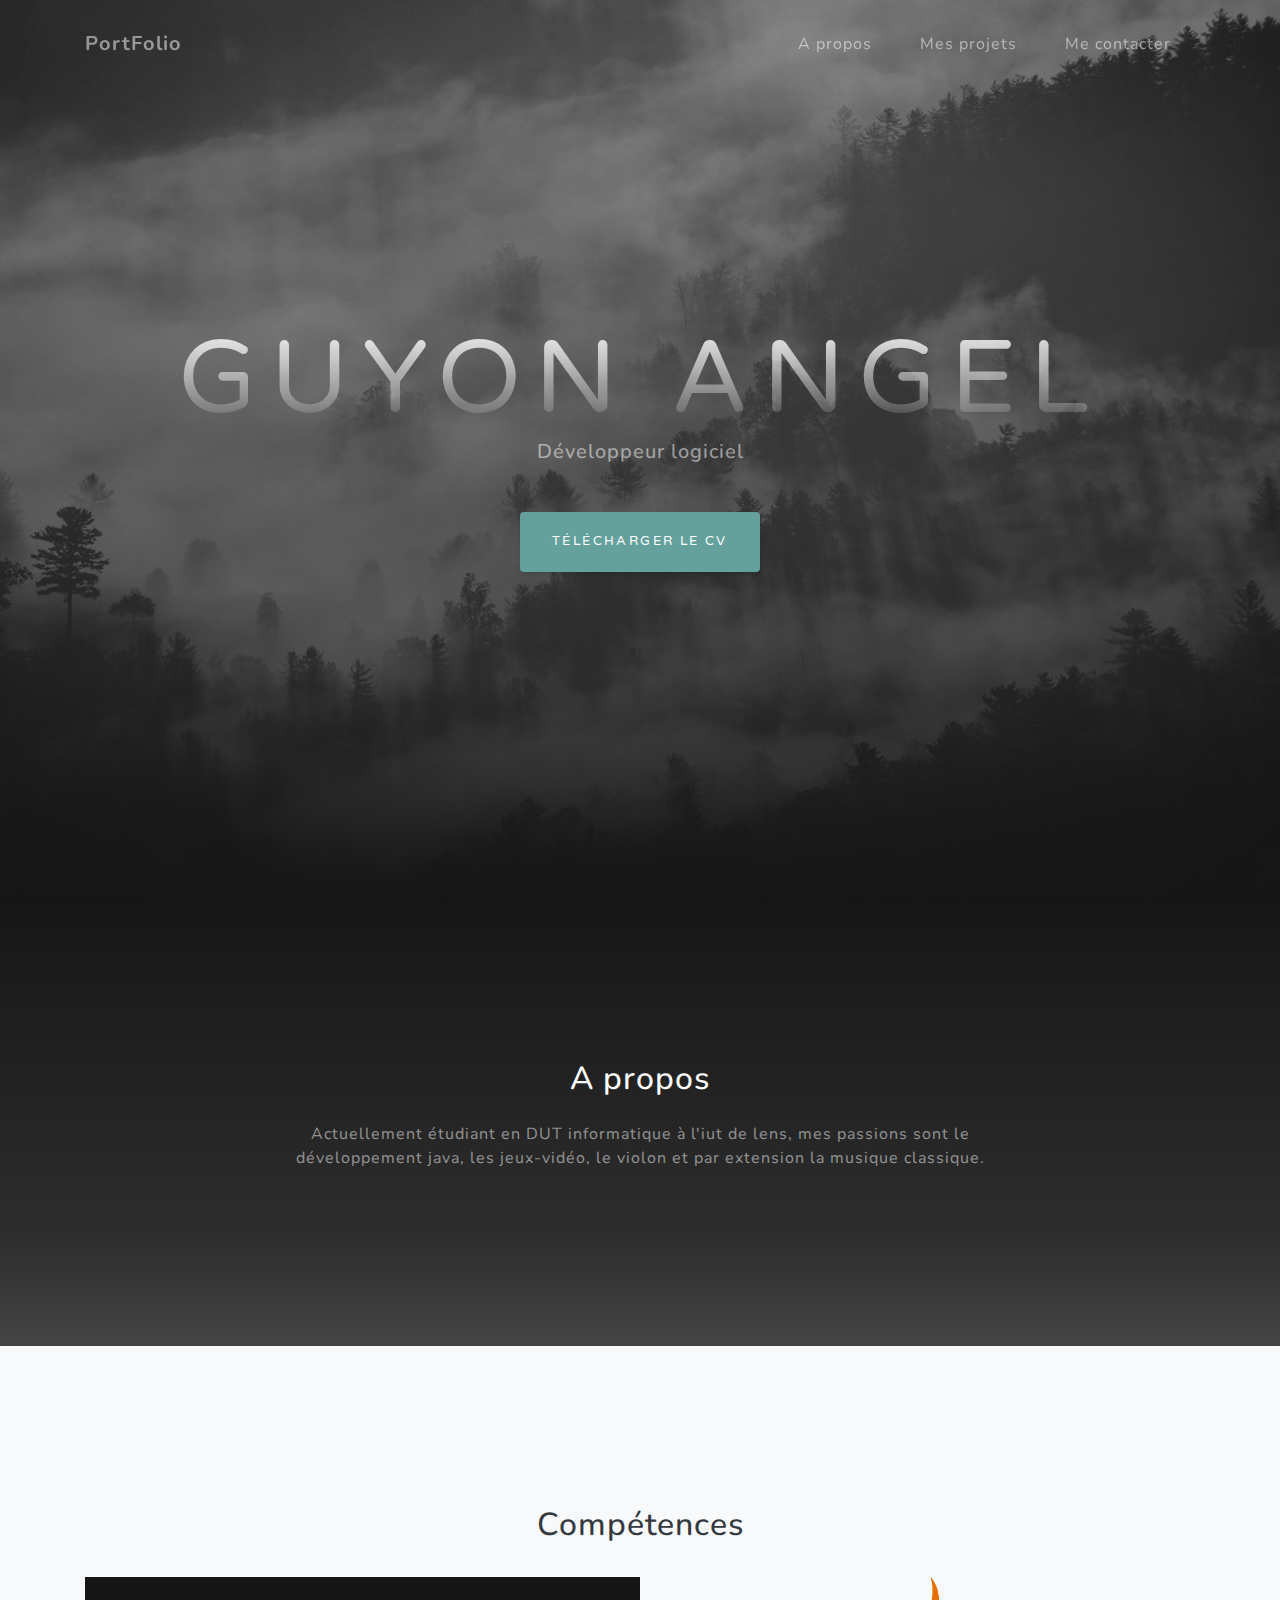
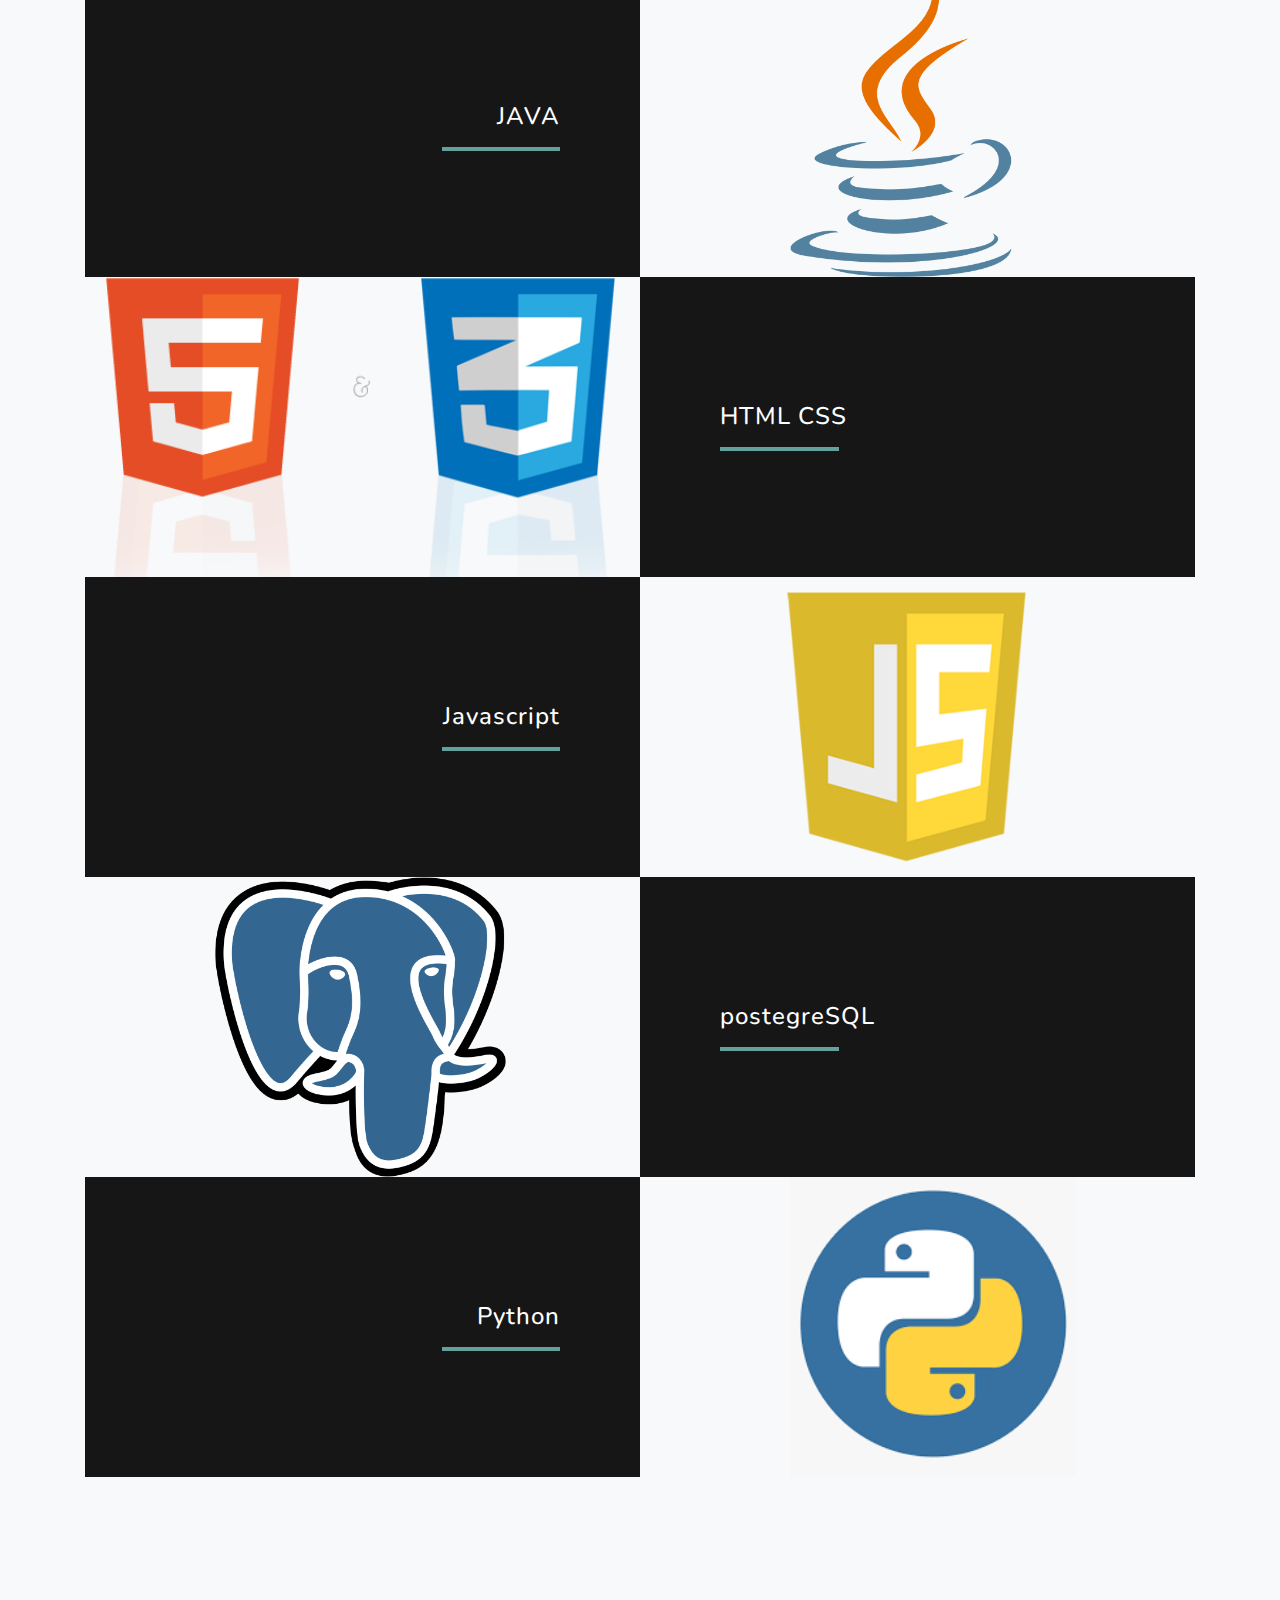
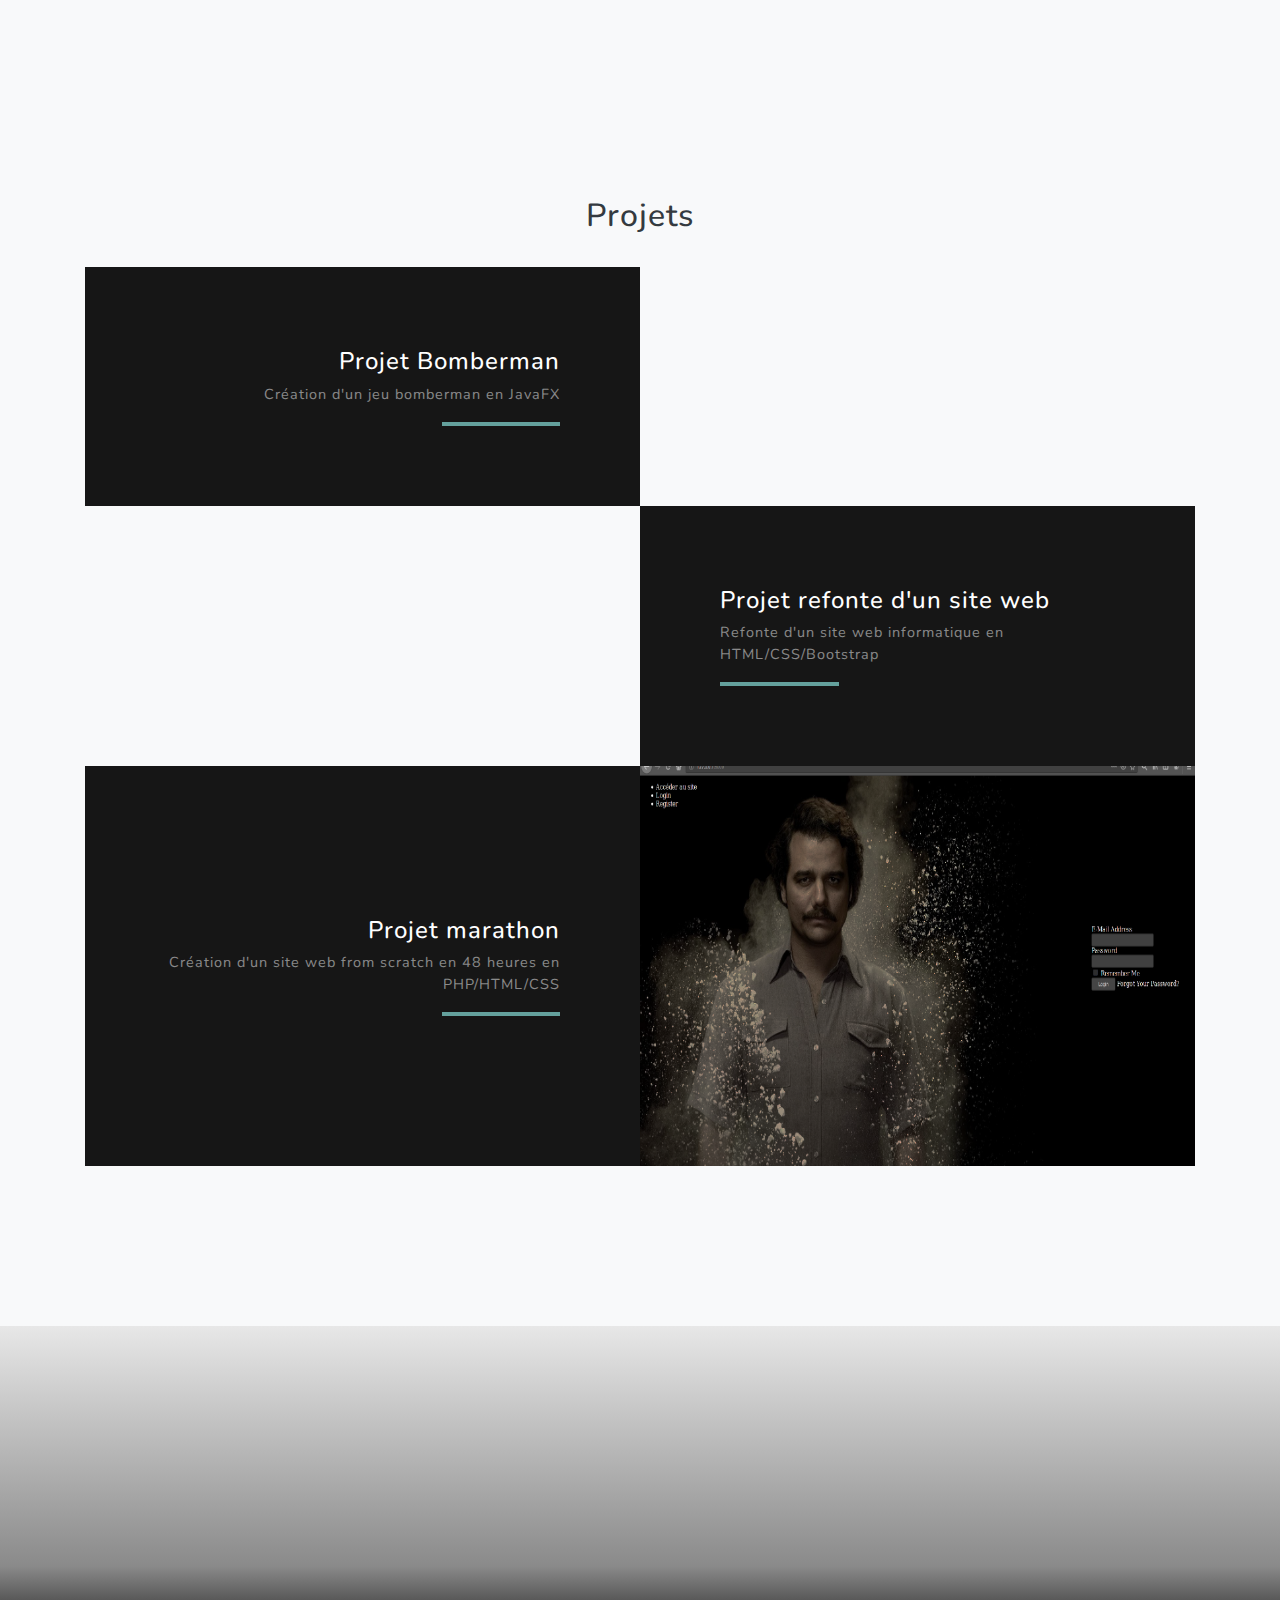
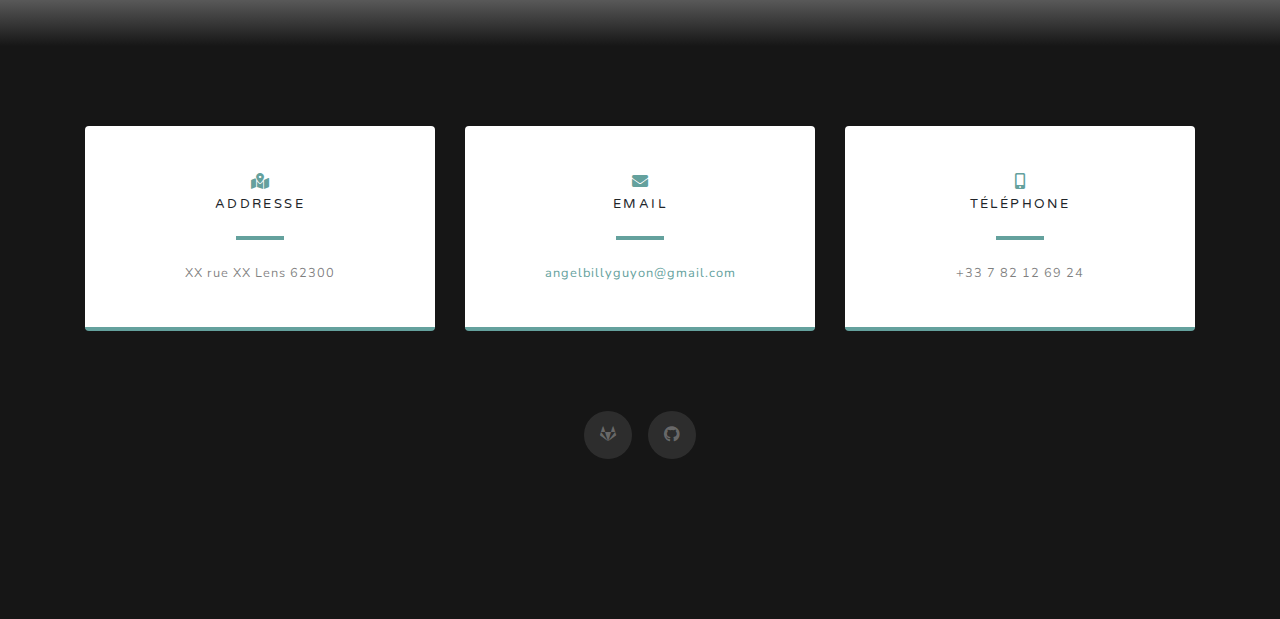
==== index.html @ 3e32714a "Add files via upload" ====
<!DOCTYPE html>
<html lang="en">

<head>

  <meta charset="utf-8">
  <meta name="viewport" content="width=device-width, initial-scale=1, shrink-to-fit=no">
  <meta name="description" content="">
  <meta name="author" content="">
  <link rel="stylesheet" href="https://cdnjs.cloudflare.com/ajax/libs/font-awesome/4.7.0/css/font-awesome.min.css">
  <title>PortFolio Guyon Angel</title>

  <!-- Bootstrap core CSS -->
  <link href="vendor/bootstrap/css/bootstrap.min.css" rel="stylesheet">

  <!-- Custom fonts for this template -->
  <link href="vendor/fontawesome-free/css/all.min.css" rel="stylesheet">
  <link href="https://fonts.googleapis.com/css?family=Varela+Round" rel="stylesheet">
  <link href="https://fonts.googleapis.com/css?family=Nunito:200,200i,300,300i,400,400i,600,600i,700,700i,800,800i,900,900i" rel="stylesheet">

  <!-- Custom styles for this template -->
  <link href="css/grayscale.min.css" rel="stylesheet">

</head>

<body id="page-top">

  <!-- Navigation -->
  <nav class="navbar navbar-expand-lg navbar-light fixed-top" id="mainNav">
    <div class="container">
      <a class="navbar-brand js-scroll-trigger" href="#page-top">PortFolio</a>
      <button class="navbar-toggler navbar-toggler-right" type="button" data-toggle="collapse" data-target="#navbarResponsive" aria-controls="navbarResponsive" aria-expanded="false" aria-label="Toggle navigation">
        Menu
        <i class="fas fa-bars"></i>
      </button>
      <div class="collapse navbar-collapse" id="navbarResponsive">
        <ul class="navbar-nav ml-auto">
          <li class="nav-item">
            <a class="nav-link js-scroll-trigger" href="#about">A propos</a>
          </li>
          <li class="nav-item">
            <a class="nav-link js-scroll-trigger" href="#projects">Mes projets</a>
          </li>
          <li class="nav-item">
            <a class="nav-link js-scroll-trigger" href="#signup">Me contacter</a>
          </li>
        </ul>
      </div>
    </div>
  </nav>

  <!-- Header -->
  <header class="masthead">
    <div class="container d-flex h-100 align-items-center">
      <div class="mx-auto text-center">
        <h1 class="mx-auto my-0 text-uppercase">Guyon Angel</h1>
        <h2 class="text-white-50 mx-auto mt-2 mb-5">Développeur logiciel</h2>
        <a href src="/img/Angel-Guyon-CV" download="Angel-Guyon-CV" class="btn btn-primary">Télécharger le CV</a>
      </div>
    </div>
  </header>

  <!-- About Section -->
  <section id="about" class="about-section text-center">
    <div class="container">
      <div class="row">
        <div class="col-lg-8 mx-auto">
          <h2 class="text-white mb-4">A propos</h2>
          <p class="text-white-50">Actuellement étudiant en DUT informatique à l'iut de lens, mes passions sont le développement java, les jeux-vidéo, le violon et par extension la musique classique.
        </div>
      </div>
    </div>
    <br>
    <br>
    <br>
    <br>
  </section>

 <!-- Projects Section -->
 <section id="projects" class="projects-section bg-light">
  <div class="container">

    <!-- Featured Project Row -->
    <center><h2 class="text-dark">Compétences</center></h2>
    <br>
    <div class="row justify-content-center no-gutters">
      <div class="col-lg-6">
        <img class="img-fluid" src="img/java.png" alt="" style="height:300px; margin-left : 150px;">
      </div>
      <div class="col-lg-6 order-lg-first">
        <div class="bg-black text-center h-100 project">
          <div class="d-flex h-100">
            <div class="project-text w-100 my-auto text-center text-lg-right">
              <h4 class="text-white">JAVA</h4>
              <hr class="d-none d-lg-block mb-0 mr-0">
            </div>
          </div>
        </div>
      </div>
    </div>
    
    <div class="row justify-content-center no-gutters mb-5 mb-lg-0">
      <div class="col-lg-6">
        <img class="img-fluid" src="img/html.png" alt="" style="height: 300px;margin-left:20px;">
      </div>
      <div class="col-lg-6">
        <div class="bg-black text-center h-100 project">
          <div class="d-flex h-100">
            <div class="project-text w-100 my-auto text-center text-lg-left">
              <h4 class="text-white">HTML CSS</h4>
              <hr class="d-none d-lg-block mb-0 ml-0">
            </div>
          </div>
        </div>
      </div>
    </div>


    <div class="row justify-content-center no-gutters">
      <div class="col-lg-6">
        <img class="img-fluid" src="img/javascript.png" alt="" style="height:300px;">
      </div>
      <div class="col-lg-6 order-lg-first">
        <div class="bg-black text-center h-100 project">
          <div class="d-flex h-100">
            <div class="project-text w-100 my-auto text-center text-lg-right">
              <h4 class="text-white">Javascript</h4>
              <hr class="d-none d-lg-block mb-0 mr-0">
            </div>
          </div>
        </div>
      </div>
    </div>


    <div class="row justify-content-center no-gutters mb-5 mb-lg-0">
      <div class="col-lg-6">
        <img class="img-fluid" src="img/postgreSQL.png" alt="" style="height: 300px;margin-left:130px;">
      </div>
      <div class="col-lg-6">
        <div class="bg-black text-center h-100 project">
          <div class="d-flex h-100">
            <div class="project-text w-100 my-auto text-center text-lg-left">
              <h4 class="text-white">postegreSQL</h4>
              <hr class="d-none d-lg-block mb-0 ml-0">
            </div>
          </div>
        </div>
      </div>
    </div>

    <div class="row justify-content-center no-gutters">
      <div class="col-lg-6">
        <img class="img-fluid" src="img/python.png" alt="" style="height:300px; margin-left:150px;">
      </div>
      <div class="col-lg-6 order-lg-first">
        <div class="bg-black text-center h-100 project">
          <div class="d-flex h-100">
            <div class="project-text w-100 my-auto text-center text-lg-right">
              <h4 class="text-white">Python</h4>
              <hr class="d-none d-lg-block mb-0 mr-0">
            </div>
          </div>
        </div>
      </div>
    </div>


    </div>
    </section>
    
  <!-- Projects Section -->
  <section id="projects" class="projects-section bg-light">
    <div class="container">
      <center><h2 class="text-dark">Projets</center></h2>
      <br>

      <!-- Featured Project Row -->
      <div class="row justify-content-center no-gutters">
        <div class="col-lg-6">
          <img class="img-fluid" src="img/bomberman.png" alt="" > 
        </div>
        <div class="col-lg-6 order-lg-first">
          <div class="bg-black text-center h-100 project">
            <div class="d-flex h-100">
              <div class="project-text w-100 my-auto text-center text-lg-right">
                <h4 class="text-white">Projet Bomberman</h4>
                <p class="mb-0 text-white-50">Création d'un jeu bomberman en JavaFX</p>
                <hr class="d-none d-lg-block mb-0 mr-0">
              </div>
            </div>
          </div>
        </div>
      </div>

      <!-- Project One Row -->
      <div class="row justify-content-center no-gutters mb-5 mb-lg-0">
        <div class="col-lg-6">
          <img class="img-fluid" src="img/CDIN.png" alt="" style="height:400px;">
        </div>
        <div class="col-lg-6">
          <div class="bg-black text-center h-100 project">
            <div class="d-flex h-100">
              <div class="project-text w-100 my-auto text-center text-lg-left">
                <h4 class="text-white">Projet refonte d'un site web</h4>
                <p class="mb-0 text-white-50">Refonte d'un site web informatique en HTML/CSS/Bootstrap</p>
                <hr class="d-none d-lg-block mb-0 ml-0">
              </div>
            </div>
          </div>
        </div>
      </div>

      <!-- Project Two Row -->
      <div class="row justify-content-center no-gutters">
        <div class="col-lg-6">
          <img class="img-fluid" src="img/marathon.png" alt="" style="height:400px;">
        </div>
        <div class="col-lg-6 order-lg-first">
          <div class="bg-black text-center h-100 project">
            <div class="d-flex h-100">
              <div class="project-text w-100 my-auto text-center text-lg-right">
                <h4 class="text-white">Projet marathon</h4>
                <p class="mb-0 text-white-50">Création d'un site web from scratch en 48 heures en PHP/HTML/CSS</p>
                <hr class="d-none d-lg-block mb-0 mr-0">
              </div>
            </div>
          </div>
        </div>
      </div>

    </div>
  </section>


  <!-- Signup Section -->
  <section id="signup" class="signup-section">
    <div class="container">
      <div class="row">
        <div class="col-md-10 col-lg-8 mx-auto text-center">



        </div>
      </div>
    </div>
  </section>

  <!-- Contact Section -->
  <section class="contact-section bg-black">
    <div class="container">

      <div class="row">

        <div class="col-md-4 mb-3 mb-md-0">
          <div class="card py-4 h-100">
            <div class="card-body text-center">
              <i class="fas fa-map-marked-alt text-primary mb-2"></i>
              <h4 class="text-uppercase m-0">Addresse</h4>
              <hr class="my-4">
              <div class="small text-black-50">XX rue XX Lens 62300</div>
            </div>
          </div>
        </div>

        <div class="col-md-4 mb-3 mb-md-0">
          <div class="card py-4 h-100">
            <div class="card-body text-center">
              <i class="fas fa-envelope text-primary mb-2"></i>
              <h4 class="text-uppercase m-0">Email</h4>
              <hr class="my-4">
              <div class="small text-black-50">
                <a href="#">angelbillyguyon@gmail.com</a>
              </div>
            </div>
          </div>
        </div>

        <div class="col-md-4 mb-3 mb-md-0">
          <div class="card py-4 h-100">
            <div class="card-body text-center">
              <i class="fas fa-mobile-alt text-primary mb-2"></i>
              <h4 class="text-uppercase m-0">Téléphone</h4>
              <hr class="my-4">
              <div class="small text-black-50">+33 7 82 12 69 24</div>
            </div>
          </div>
        </div>
      </div>

      <div class="social d-flex justify-content-center">
        
        <a href="https://gitlab.univ-artois.fr/angel_guyon" class="mx-2">
        <i class="fab fa-gitlab"></i>
        </a>  

        <a href="https://github.com/SparklingMarcel" class="mx-2">
          <i class="fab fa-github"></i>
        </a>
      </div>
  </section>

  <!-- Footer -->
  <footer class="bg-black small text-center text-white-50">

  </footer>

  <!-- Bootstrap core JavaScript -->
  <script src="vendor/jquery/jquery.min.js"></script>
  <script src="vendor/bootstrap/js/bootstrap.bundle.min.js"></script>

  <!-- Plugin JavaScript -->
  <script src="vendor/jquery-easing/jquery.easing.min.js"></script>

  <!-- Custom scripts for this template -->
  <script src="js/grayscale.min.js"></script>

</body>

</html>
---- css/grayscale.min.css ----
/*!
 * Start Bootstrap - Grayscale v5.0.9 (https://startbootstrap.com/template-overviews/grayscale)
 * Copyright 2013-2019 Start Bootstrap
 * Licensed under MIT (https://github.com/BlackrockDigital/startbootstrap-grayscale/blob/master/LICENSE)
 */#mainNav{min-height:56px;background-color:#fff}#mainNav .navbar-toggler{font-size:80%;padding:.75rem;color:#64a19d;border:1px solid #64a19d}#mainNav .navbar-toggler:focus{outline:0}#mainNav .navbar-brand{color:#161616;font-weight:700;padding:.9rem 0}#mainNav .navbar-nav .nav-item:hover{color:fade(white,80%);outline:0;background-color:transparent}#mainNav .navbar-nav .nav-item:active,#mainNav .navbar-nav .nav-item:focus{outline:0;background-color:transparent}@media (min-width:992px){#mainNav{padding-top:0;padding-bottom:0;border-bottom:none;background-color:transparent;transition:background-color .3s ease-in-out}#mainNav .navbar-brand{padding:.5rem 0;color:rgba(255,255,255,.5)}#mainNav .nav-link{transition:none;padding:2rem 1.5rem;color:rgba(255,255,255,.5)}#mainNav .nav-link:hover{color:rgba(255,255,255,.75)}#mainNav .nav-link:active{color:#fff}#mainNav.navbar-shrink{background-color:#fff}#mainNav.navbar-shrink .navbar-brand{color:#161616}#mainNav.navbar-shrink .nav-link{color:#161616;padding:1.5rem 1.5rem 1.25rem;border-bottom:.25rem solid transparent}#mainNav.navbar-shrink .nav-link:hover{color:#64a19d}#mainNav.navbar-shrink .nav-link:active{color:#467370}#mainNav.navbar-shrink .nav-link.active{color:#64a19d;outline:0;border-bottom:.25rem solid #64a19d}}.masthead{position:relative;width:100%;height:auto;min-height:35rem;padding:15rem 0;background:linear-gradient(to bottom,rgba(22,22,22,.3) 0,rgba(22,22,22,.7) 75%,#161616 100%),url(../img/blackground.jpg);background-position:center;background-repeat:no-repeat;background-attachment:scroll;background-size:cover}.masthead h1{font-family:'Varela Round';font-size:2.5rem;line-height:2.5rem;letter-spacing:.8rem;background:-webkit-linear-gradient(rgba(255,255,255,.9),rgba(255,255,255,0));-webkit-text-fill-color:transparent;-webkit-background-clip:text}.masthead h2{max-width:20rem;font-size:1rem}@media (min-width:768px){.masthead h1{font-size:4rem;line-height:4rem}}@media (min-width:992px){.masthead{height:100vh;padding:0}.masthead h1{font-size:6.5rem;line-height:6.5rem;letter-spacing:.8rem}.masthead h2{max-width:30rem;font-size:1.25rem}}.btn{box-shadow:0 .1875rem .1875rem 0 rgba(0,0,0,.1)!important;padding:1.25rem 2rem;font-family:'Varela Round';font-size:80%;text-transform:uppercase;letter-spacing:.15rem;border:0}.btn-primary{background-color:#64a19d}.btn-primary:hover{background-color:#4f837f}.btn-primary:focus{background-color:#4f837f;color:#fff}.btn-primary:active{background-color:#467370!important}.about-section{padding-top:10rem;background:linear-gradient(to bottom,#161616 0,rgba(22,22,22,.9) 75%,rgba(22,22,22,.8) 100%)}.about-section p{margin-bottom:5rem}.projects-section{padding:10rem 0}.projects-section .featured-text{padding:2rem}@media (min-width:992px){.projects-section .featured-text{padding:0 0 0 2rem;border-left:.5rem solid #64a19d}}.projects-section .project-text{padding:3rem;font-size:90%}@media (min-width:992px){.projects-section .project-text{padding:5rem}.projects-section .project-text hr{border-color:#64a19d;border-width:.25rem;width:30%}}.signup-section{padding:10rem 0;background:linear-gradient(to bottom,rgba(22,22,22,.1) 0,rgba(22,22,22,.5) 75%,#161616 100%),url(../img/bg-signup.jpg);background-position:center;background-repeat:no-repeat;background-attachment:scroll;background-size:cover}.signup-section .form-inline input{box-shadow:0 .1875rem .1875rem 0 rgba(0,0,0,.1)!important;padding:1.25rem 2rem;height:auto;font-family:'Varela Round';font-size:80%;text-transform:uppercase;letter-spacing:.15rem;border:0}.contact-section{padding:5rem 0 0}.contact-section .card{border:0;border-bottom:.25rem solid #64a19d}.contact-section .card h4{font-size:.8rem;font-family:'Varela Round';text-transform:uppercase;letter-spacing:.15rem}.contact-section .card hr{border-color:#64a19d;border-width:.25rem;width:3rem}.contact-section .social{margin-top:5rem}.contact-section .social a{text-align:center;height:3rem;width:3rem;background:rgba(255,255,255,.1);border-radius:100%;line-height:3rem;color:rgba(255,255,255,.3)}.contact-section .social a:hover{color:rgba(255,255,255,.5)}.contact-section .social a:active{color:#fff}body{font-family:Nunito;letter-spacing:.0625em}a{color:#64a19d}a:focus,a:hover{text-decoration:none;color:#3c6360}.bg-black{background-color:#161616!important}.bg-primary{background-color:#64a19d!important}.text-primary{color:#64a19d!important}footer{padding:5rem 0}
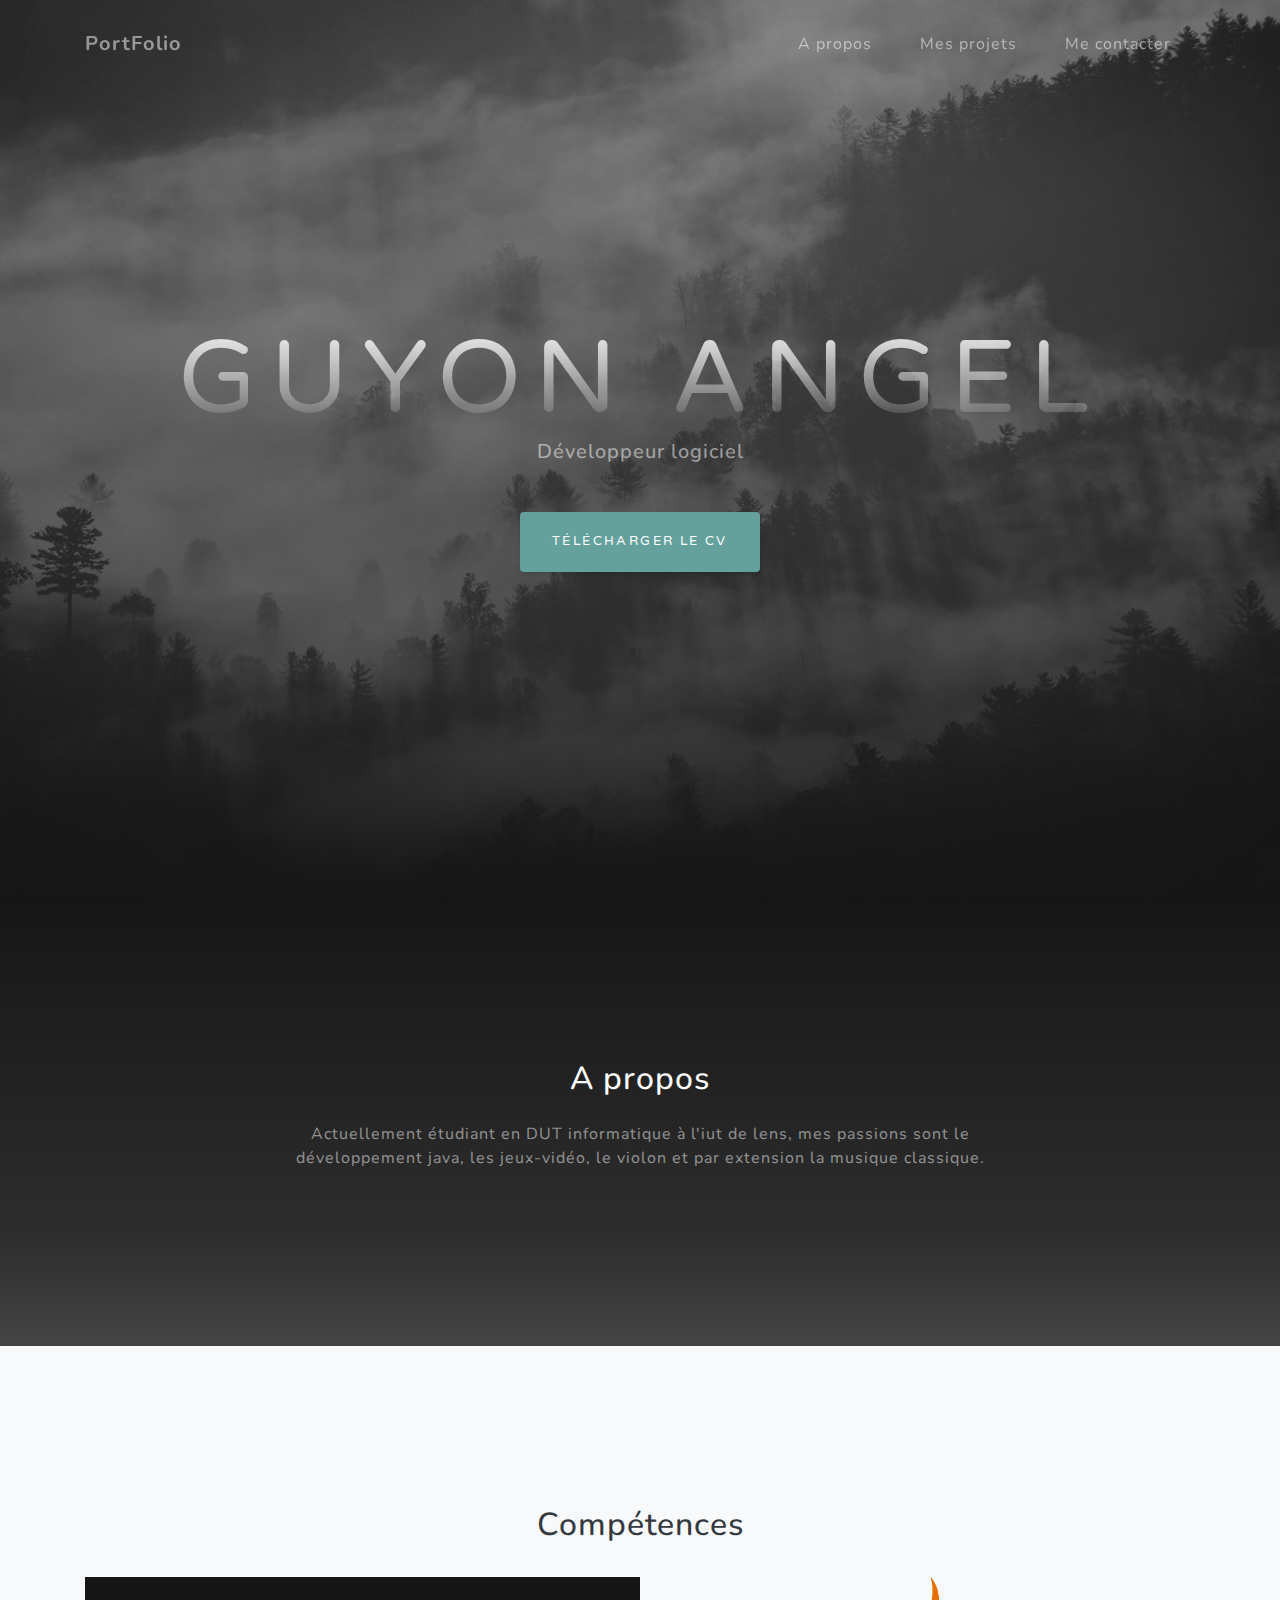
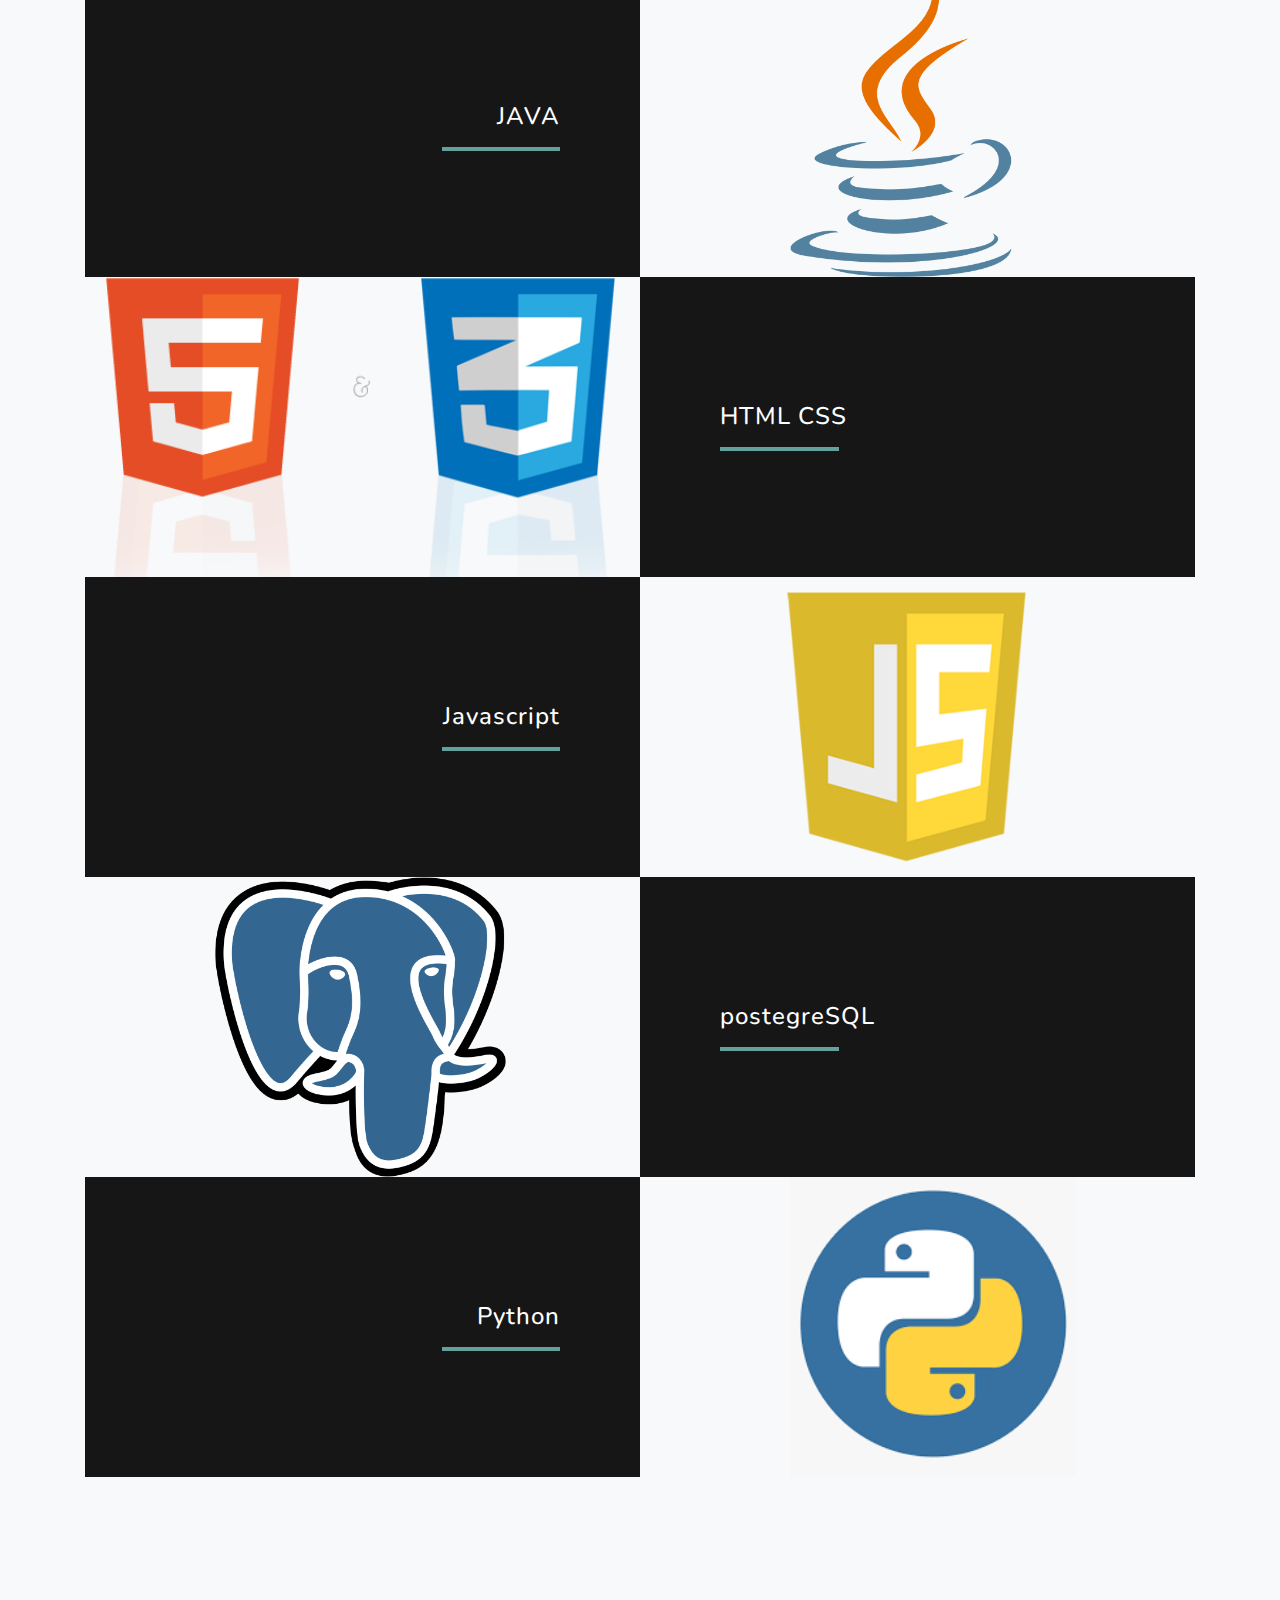
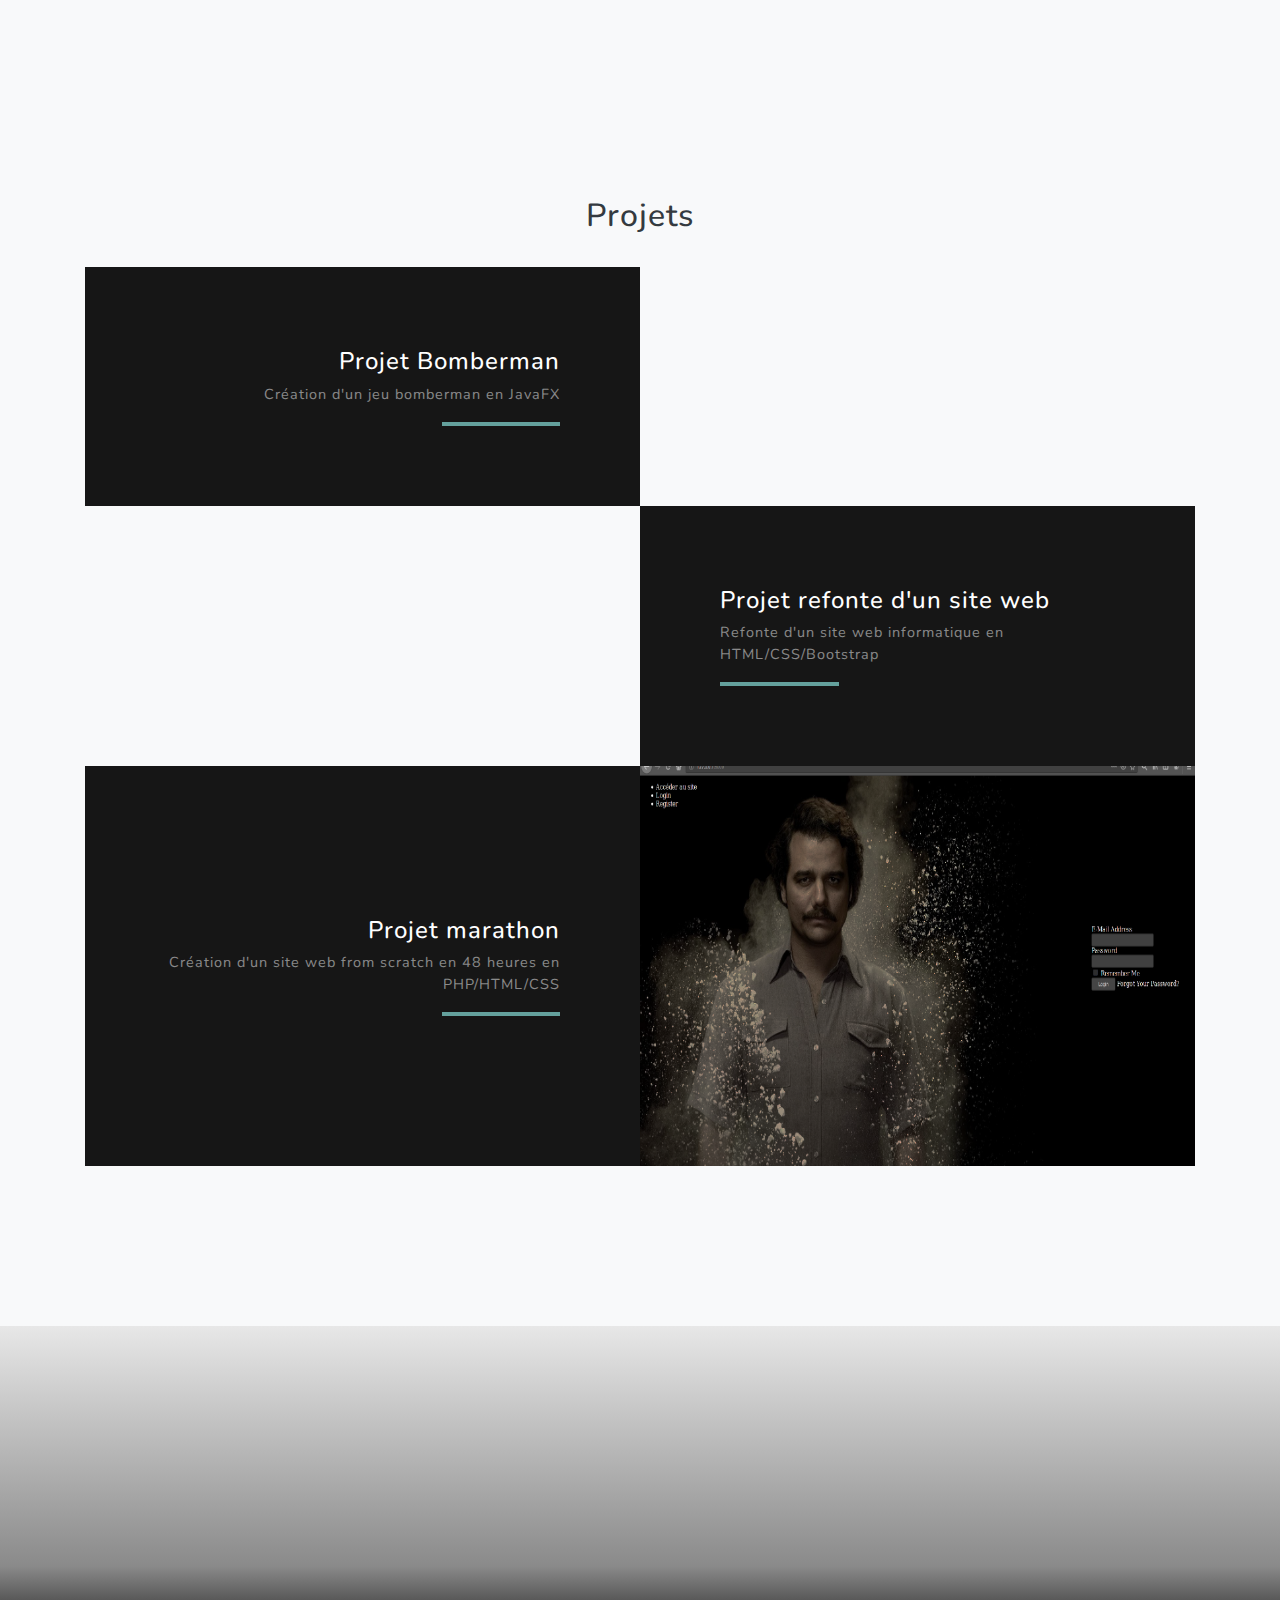
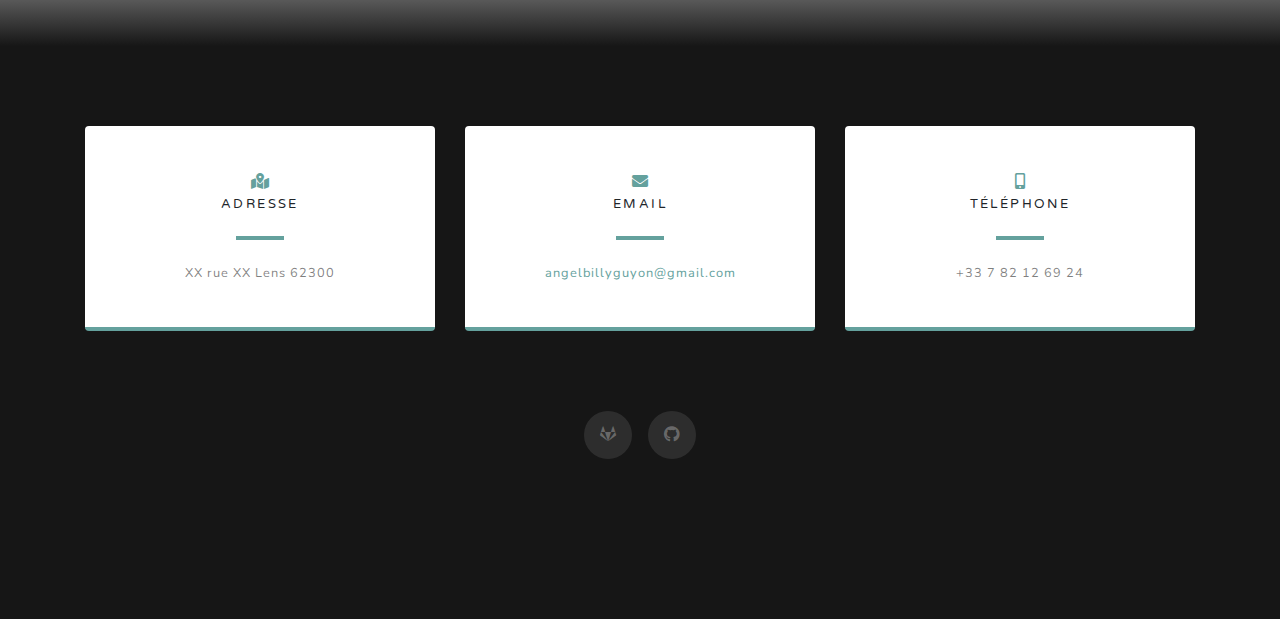
==== commit 2178f55a: "Update index.html" ====
--- a/index.html
+++ b/index.html
@@ -55,7 +55,7 @@
       <div class="mx-auto text-center">
         <h1 class="mx-auto my-0 text-uppercase">Guyon Angel</h1>
         <h2 class="text-white-50 mx-auto mt-2 mb-5">Développeur logiciel</h2>
-        <a href src="/img/Angel-Guyon-CV" download="Angel-Guyon-CV" class="btn btn-primary">Télécharger le CV</a>
+        <a href src="/img/Angel-Guyon-CV.pdf" download="Angel-Guyon-CV" class="btn btn-primary">Télécharger le CV</a>
       </div>
     </div>
   </header>
@@ -256,7 +256,7 @@
           <div class="card py-4 h-100">
             <div class="card-body text-center">
               <i class="fas fa-map-marked-alt text-primary mb-2"></i>
-              <h4 class="text-uppercase m-0">Addresse</h4>
+              <h4 class="text-uppercase m-0">Adresse</h4>
               <hr class="my-4">
               <div class="small text-black-50">XX rue XX Lens 62300</div>
             </div>
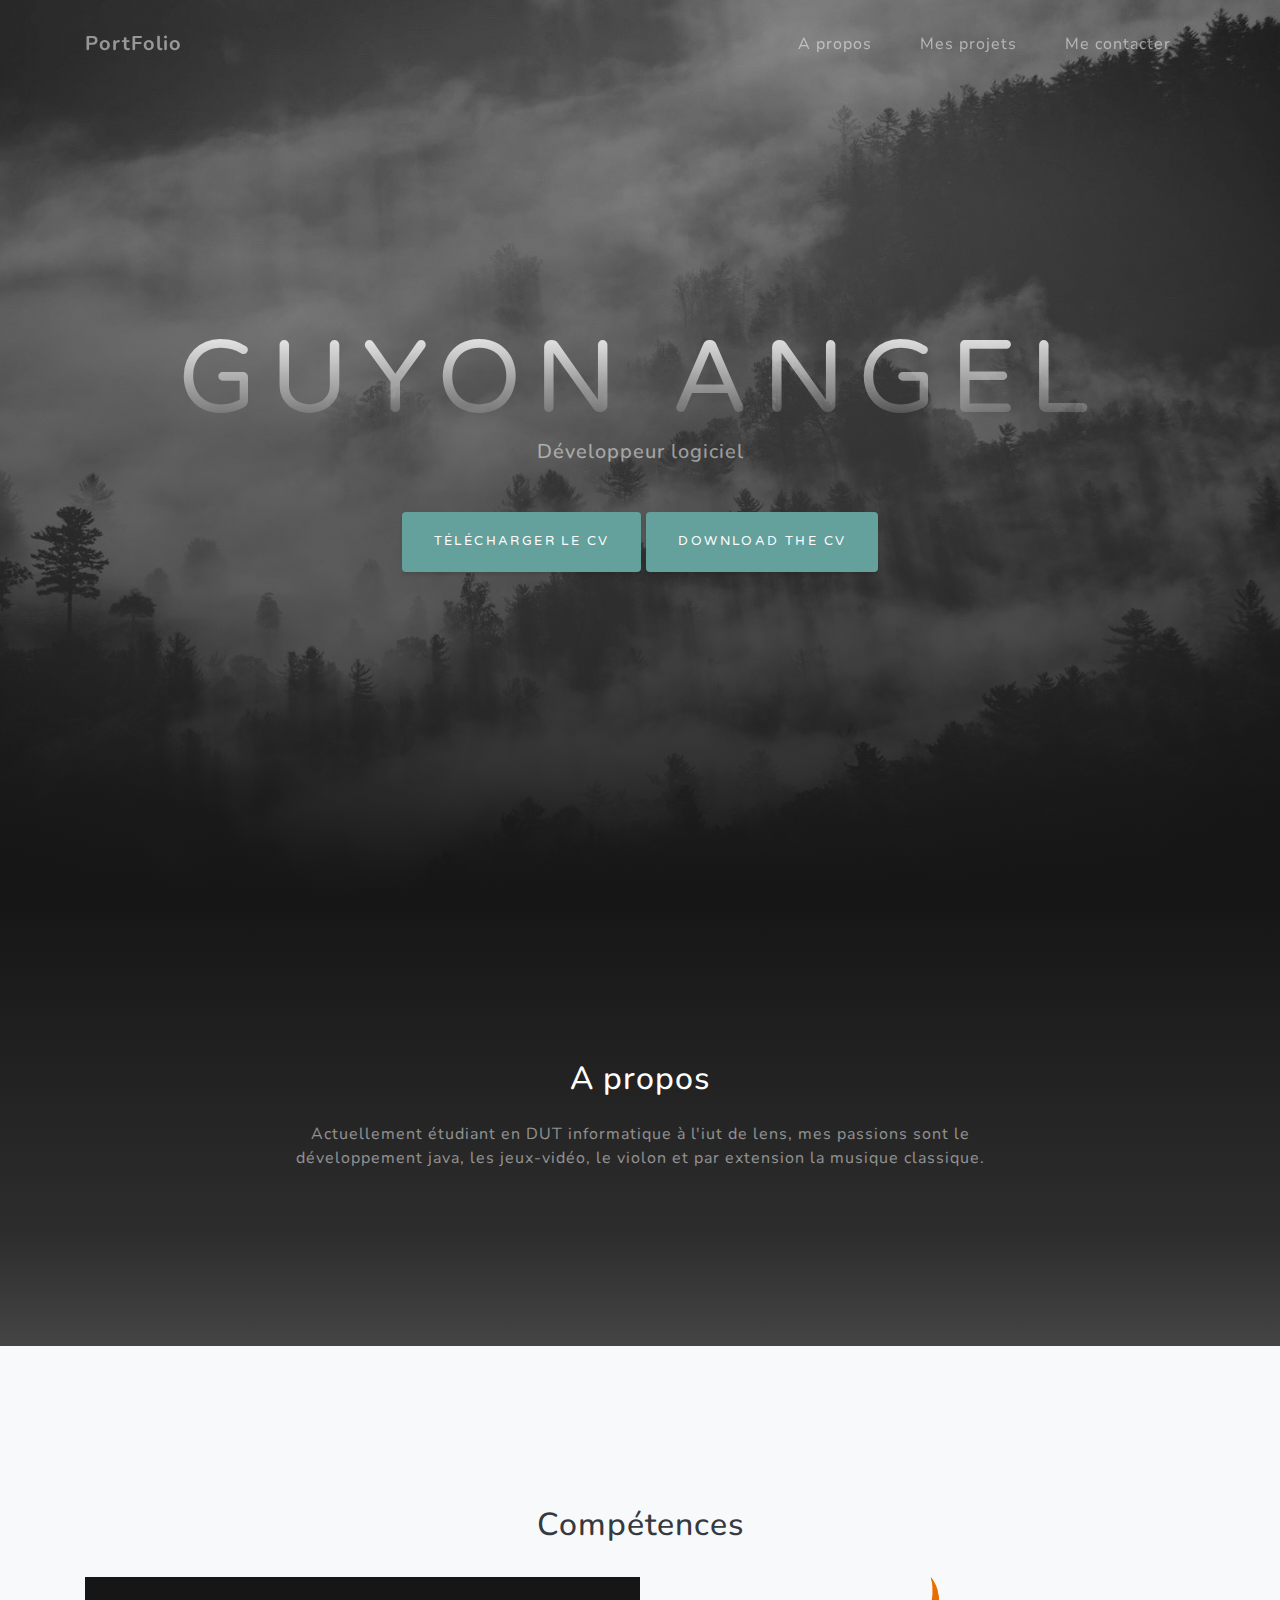
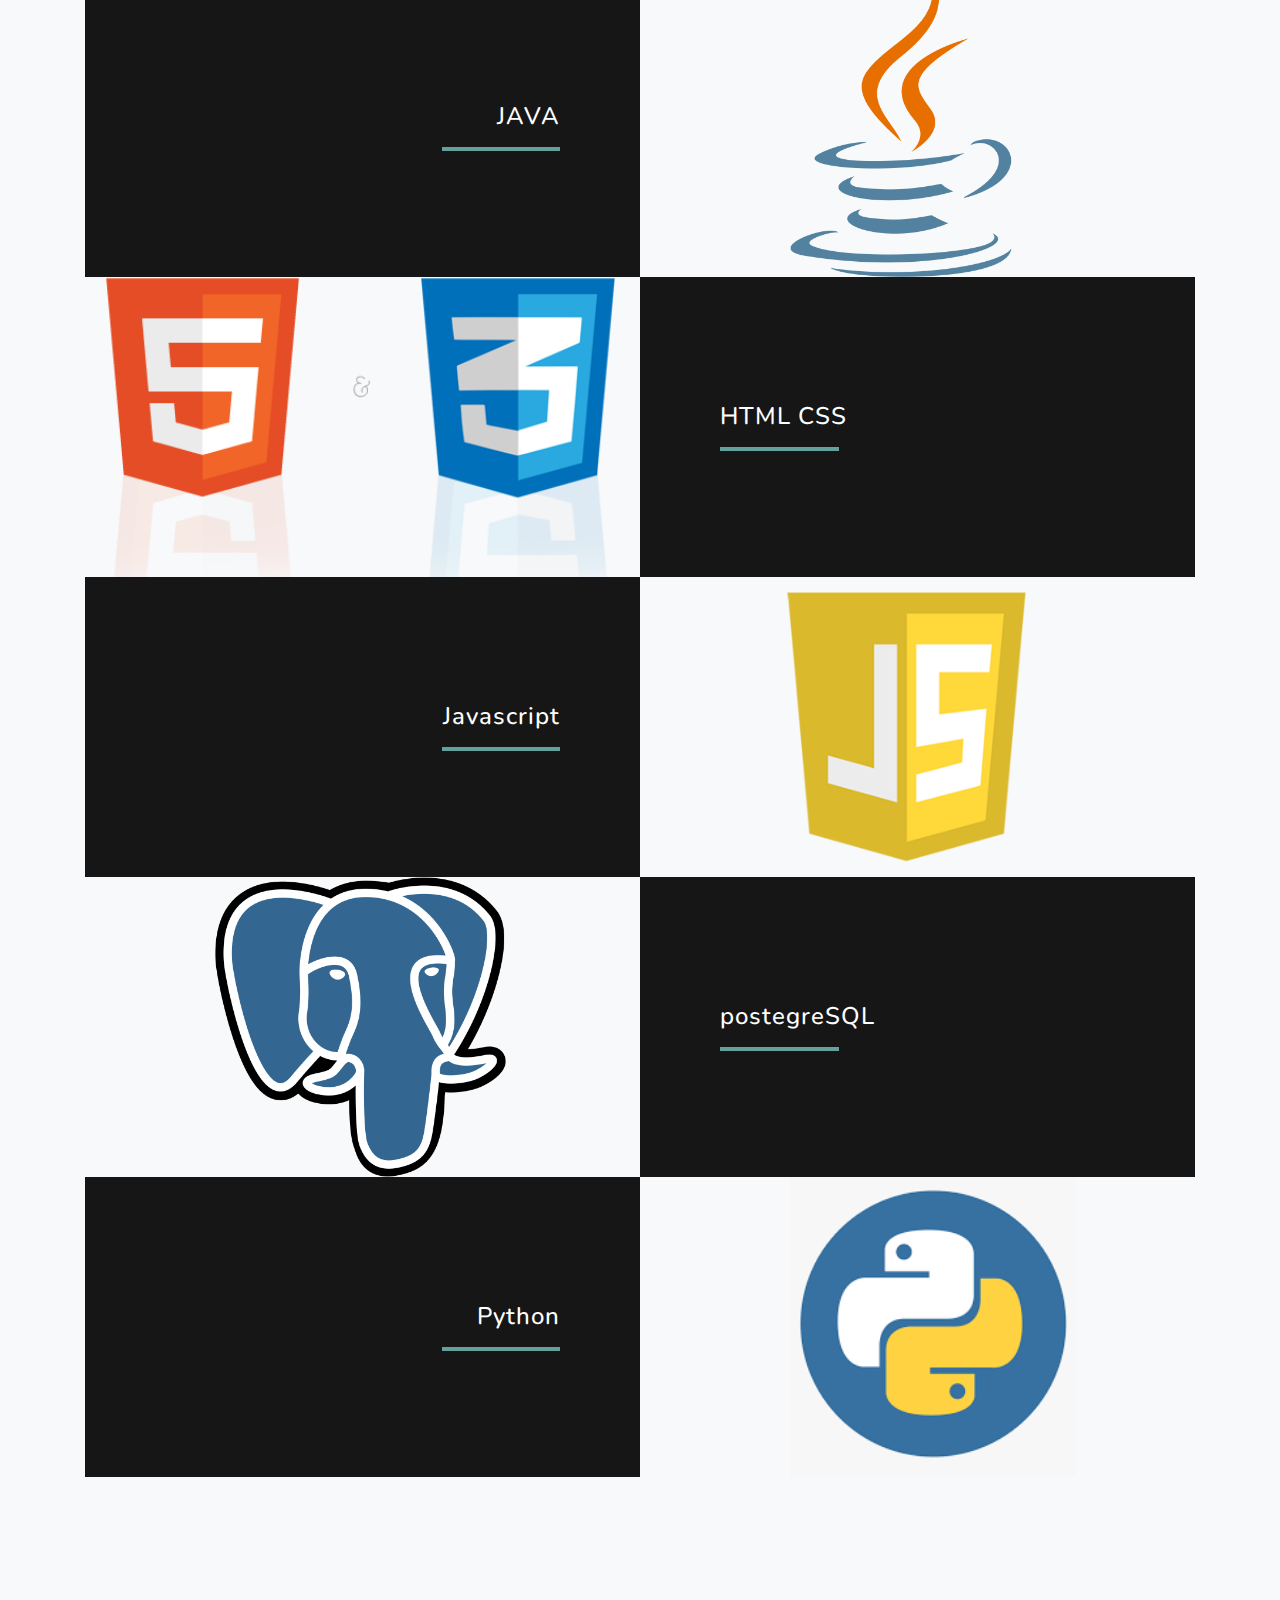
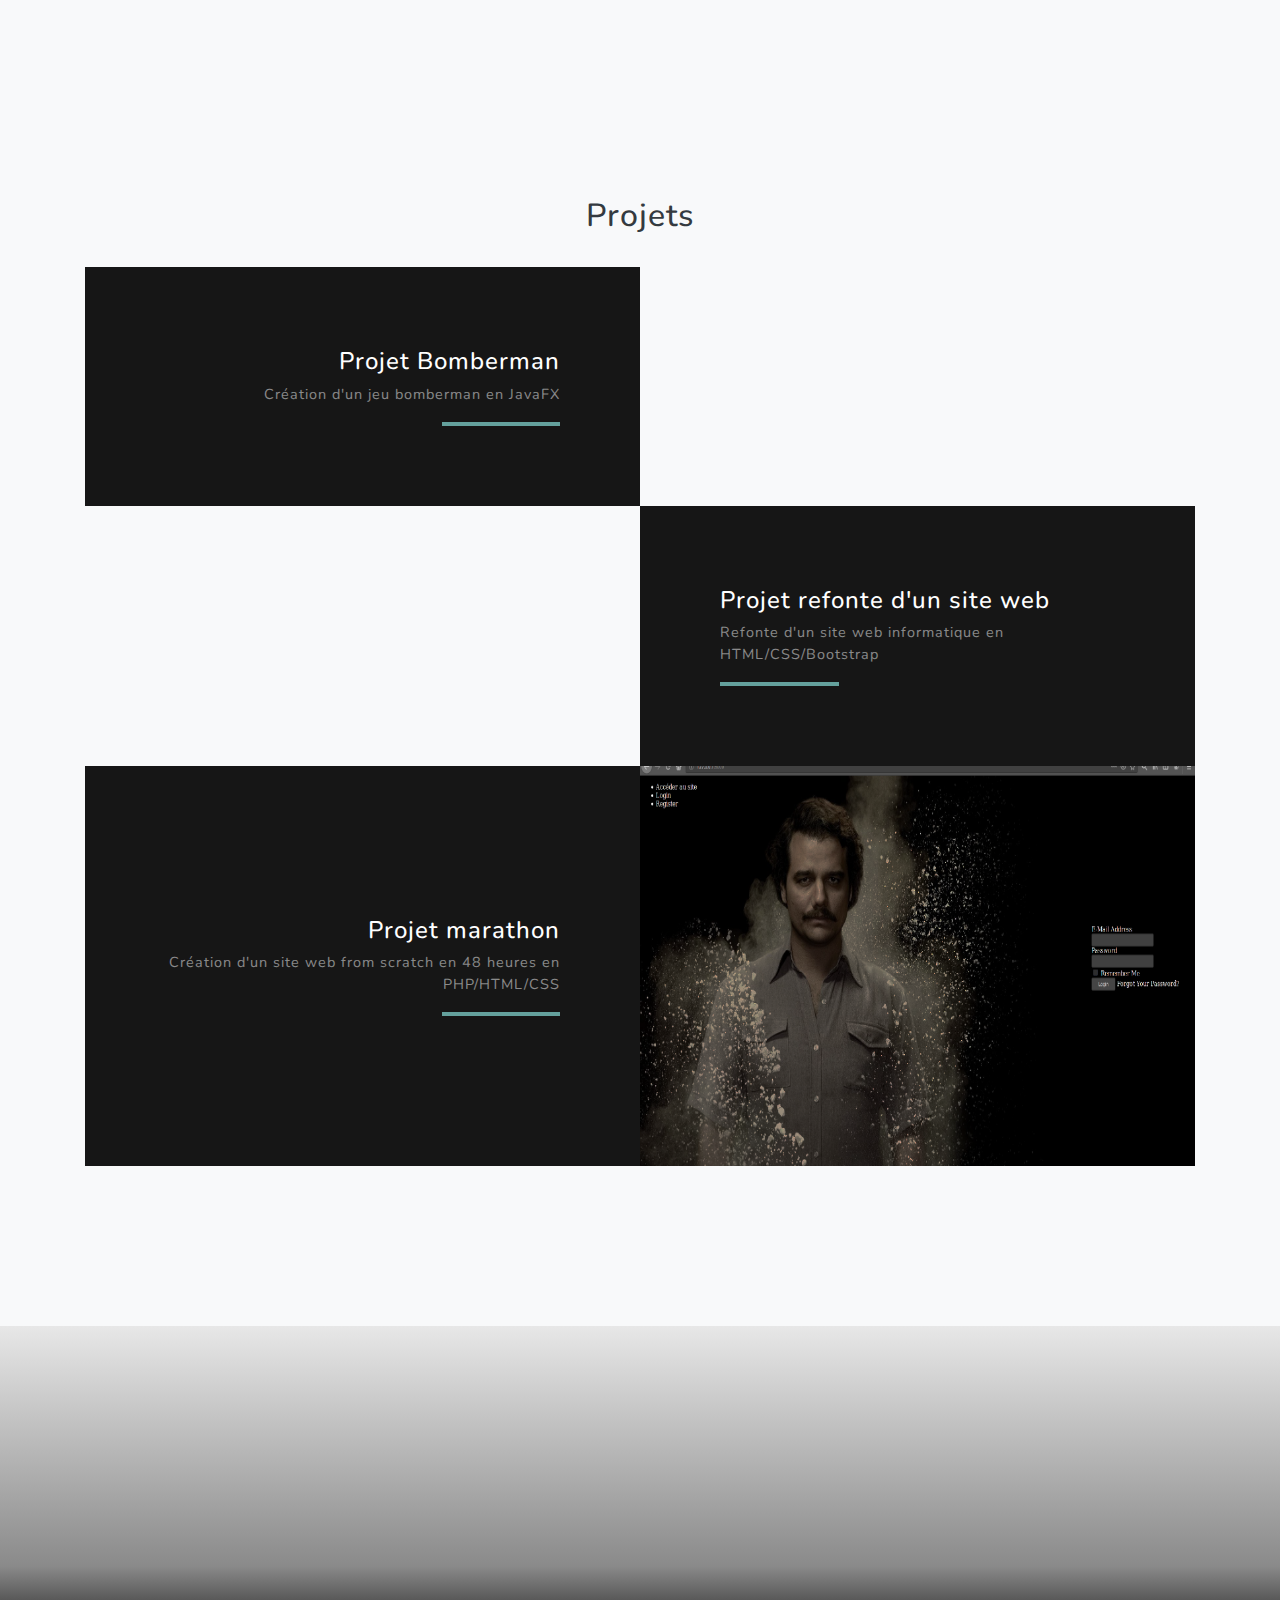
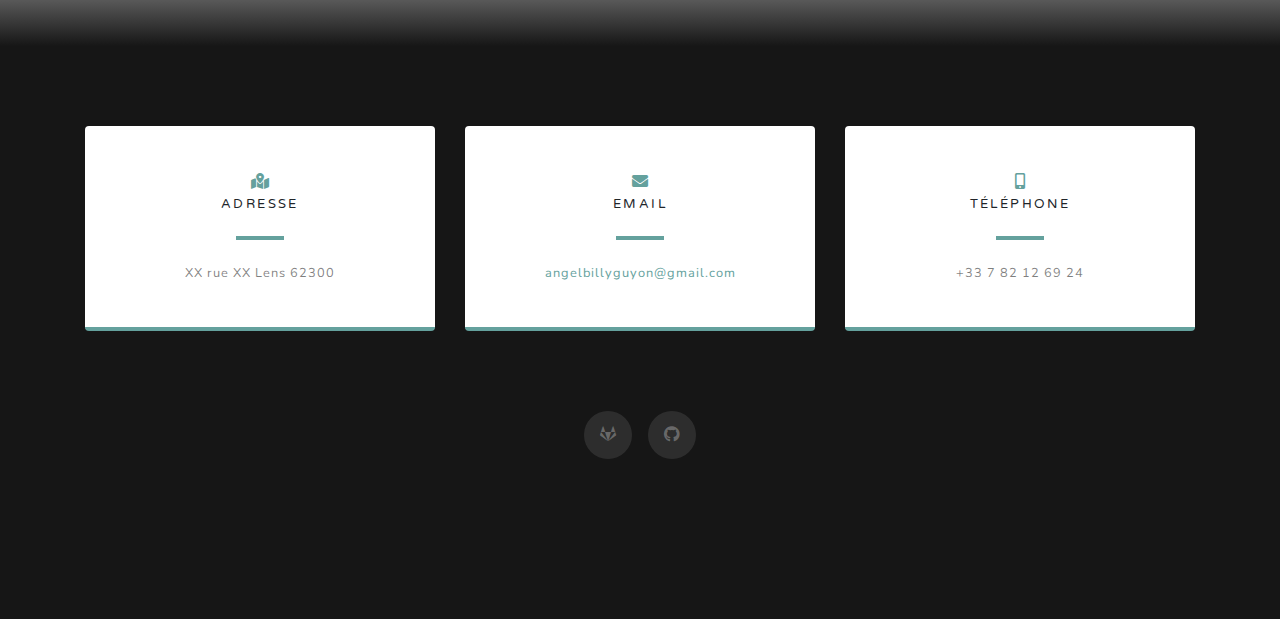
==== commit b3479f0f: "Update index.html" ====
--- a/index.html
+++ b/index.html
@@ -55,7 +55,9 @@
       <div class="mx-auto text-center">
         <h1 class="mx-auto my-0 text-uppercase">Guyon Angel</h1>
         <h2 class="text-white-50 mx-auto mt-2 mb-5">Développeur logiciel</h2>
-        <a href src="/img/Angel-Guyon-CV.pdf" download="Angel-Guyon-CV" class="btn btn-primary">Télécharger le CV</a>
+        <a href="img/Angel-Guyon-CV.pdf" download="Angel-Guyon-CV" class="btn btn-primary">Télécharger le CV</a>
+        <a href="img/Angel-Guyon-CVEN.pdf" download="Angel-Guyon-CV" class="btn btn-primary">Download the CV</a>
+
       </div>
     </div>
   </header>
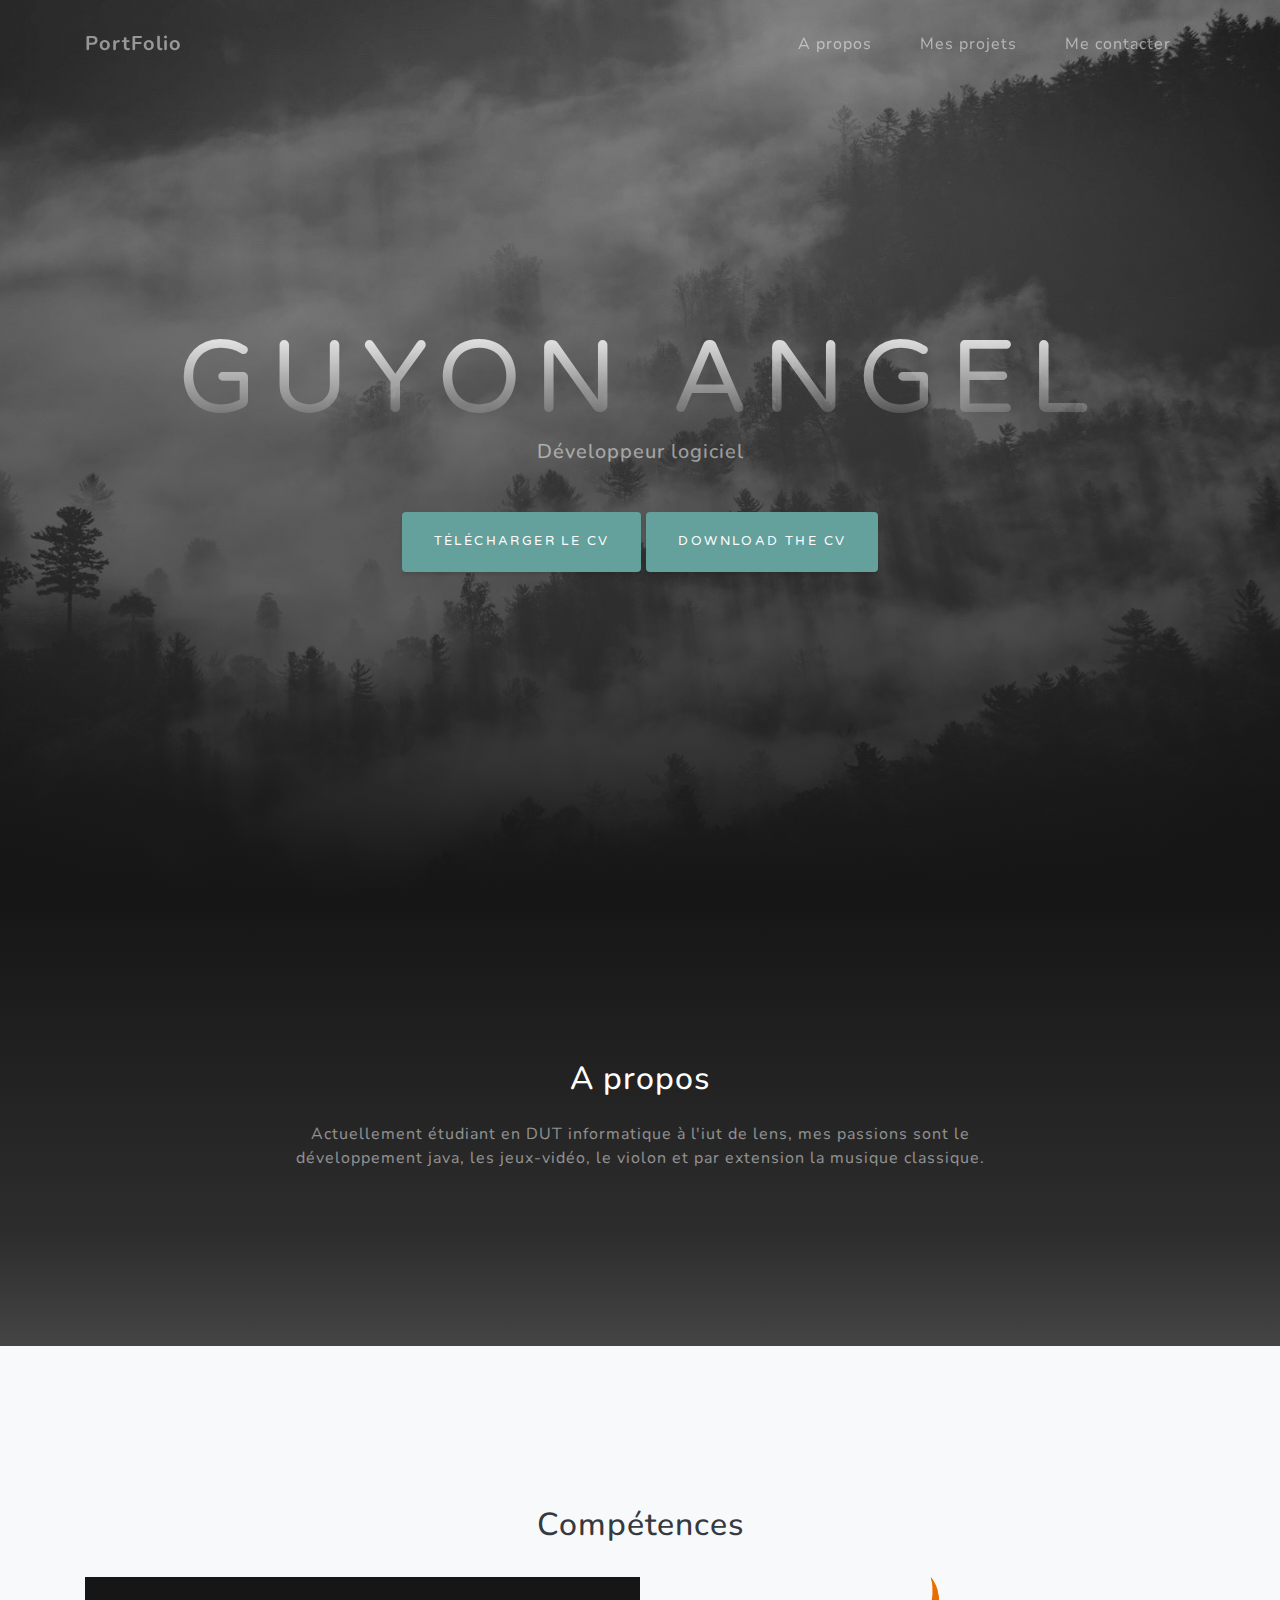
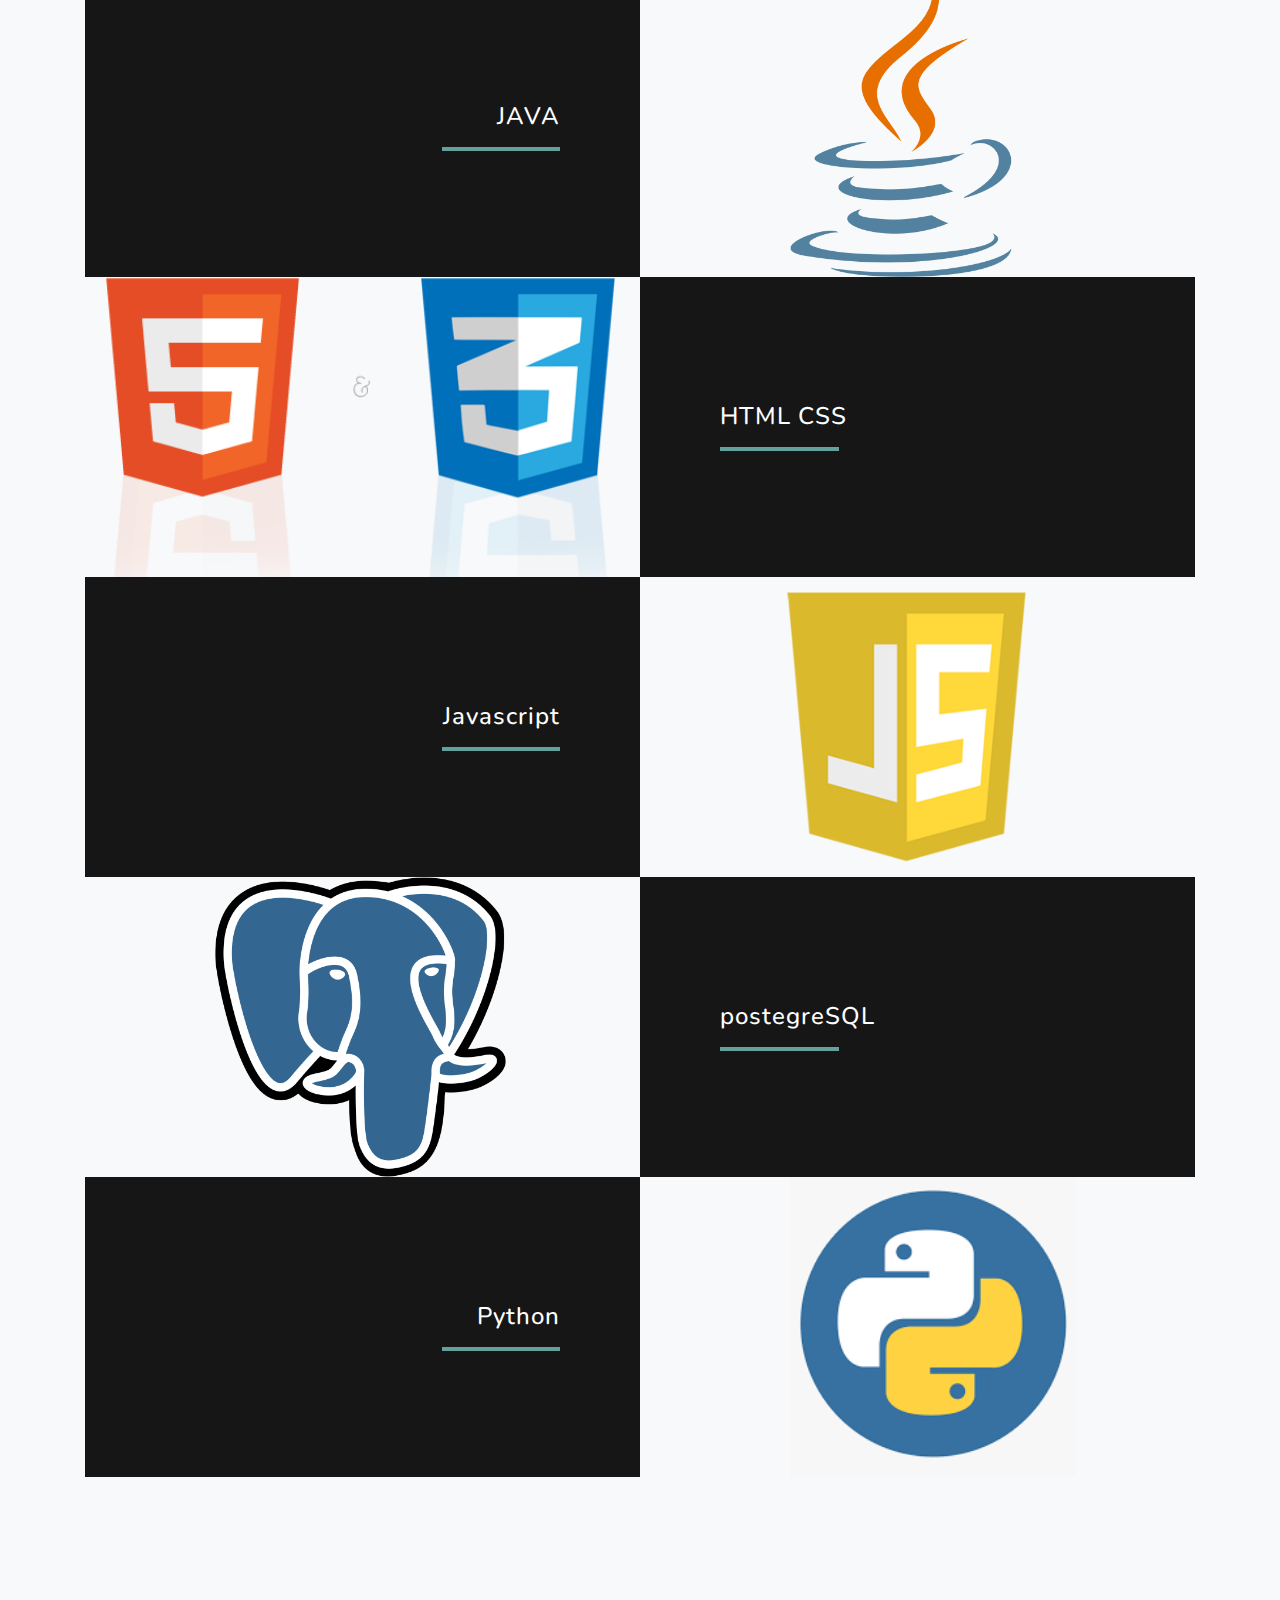
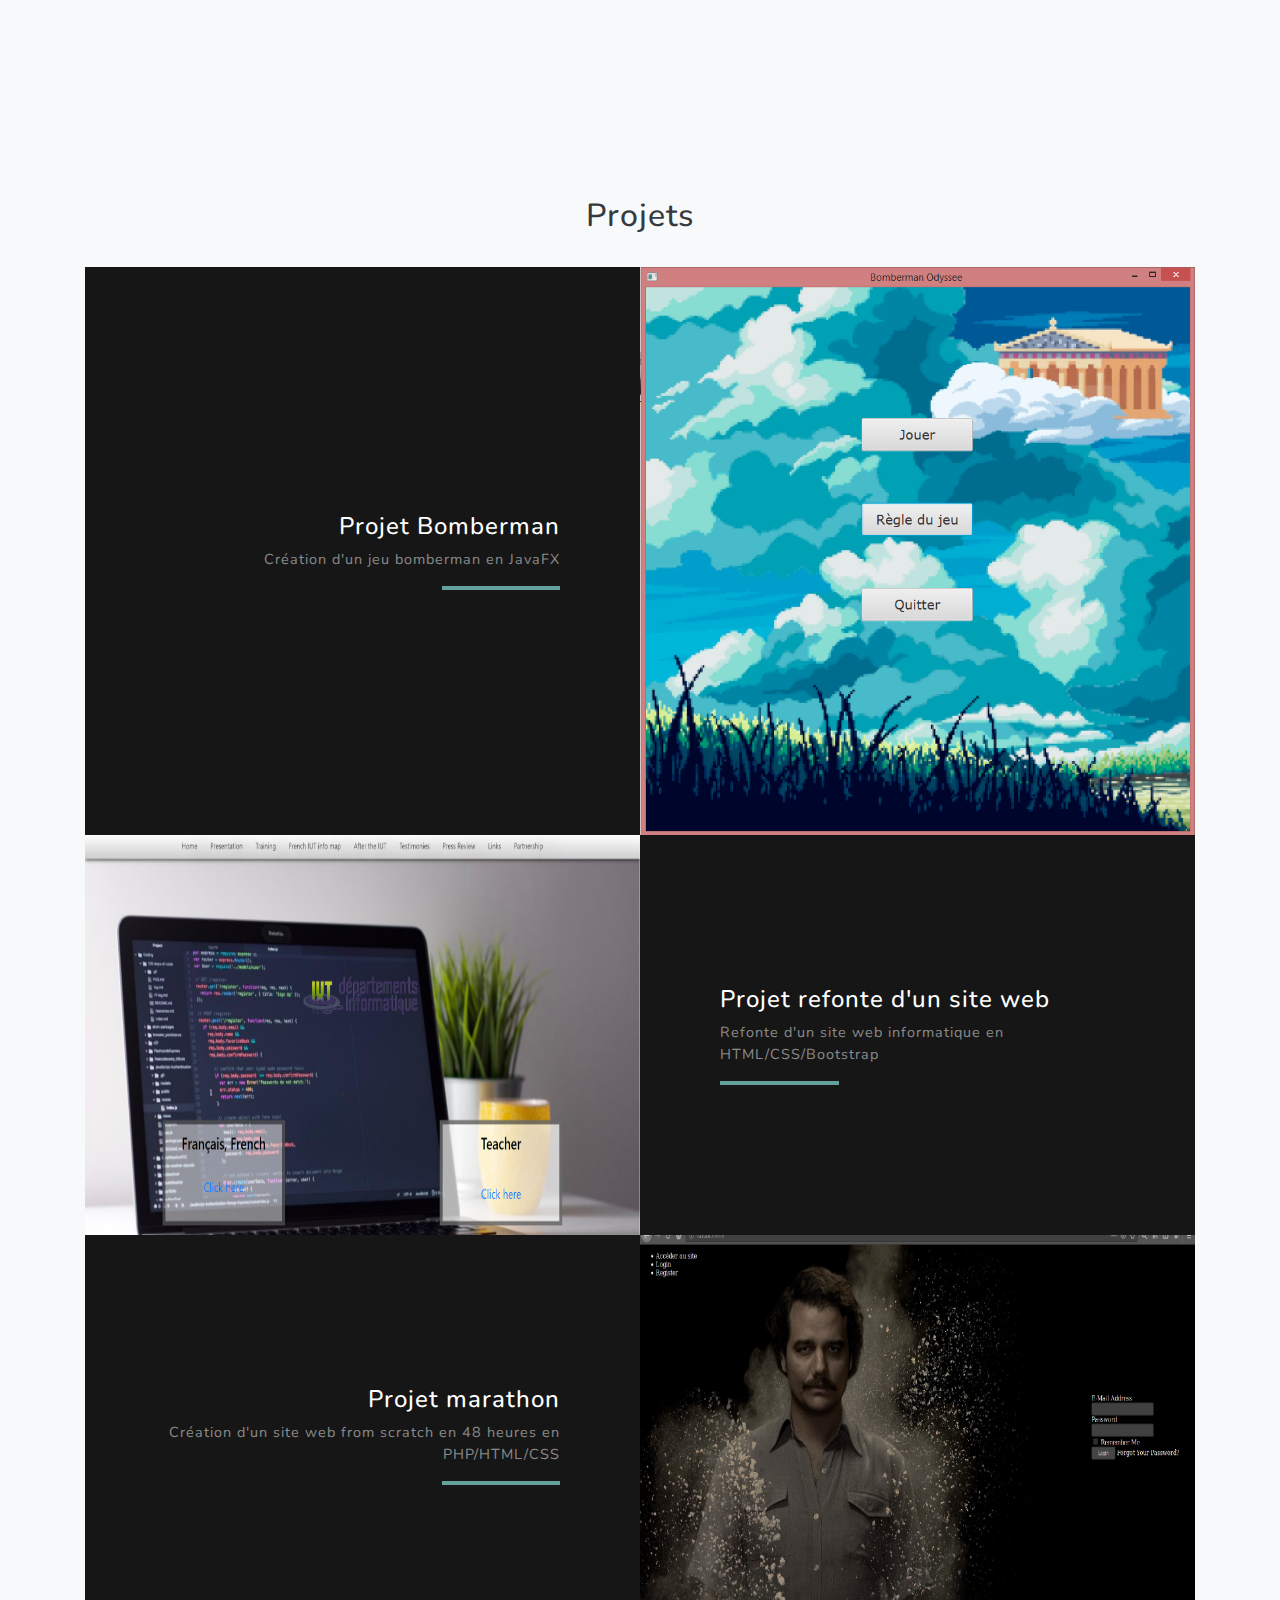
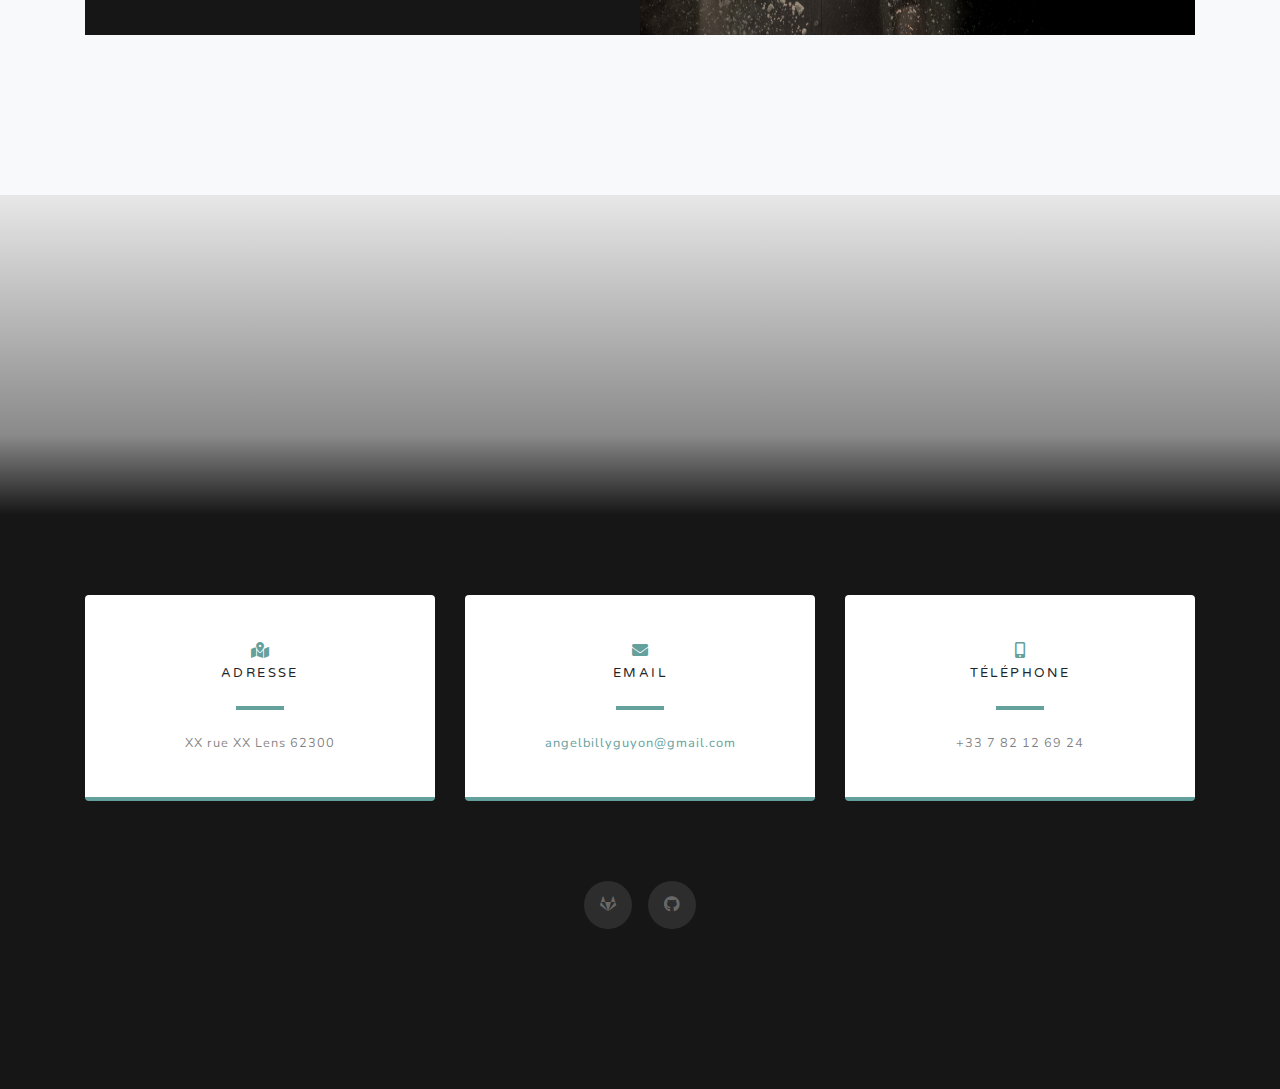
==== commit 313631c7: "Update index.html" ====
--- a/index.html
+++ b/index.html
@@ -180,7 +180,7 @@
       <!-- Featured Project Row -->
       <div class="row justify-content-center no-gutters">
         <div class="col-lg-6">
-          <img class="img-fluid" src="img/bomberman.png" alt="" > 
+          <img class="img-fluid" src="img/bomberman.PNG" alt="" > 
         </div>
         <div class="col-lg-6 order-lg-first">
           <div class="bg-black text-center h-100 project">
@@ -198,7 +198,7 @@
       <!-- Project One Row -->
       <div class="row justify-content-center no-gutters mb-5 mb-lg-0">
         <div class="col-lg-6">
-          <img class="img-fluid" src="img/CDIN.png" alt="" style="height:400px;">
+          <img class="img-fluid" src="img/CDIN.PNG" alt="" style="height:400px;">
         </div>
         <div class="col-lg-6">
           <div class="bg-black text-center h-100 project">
